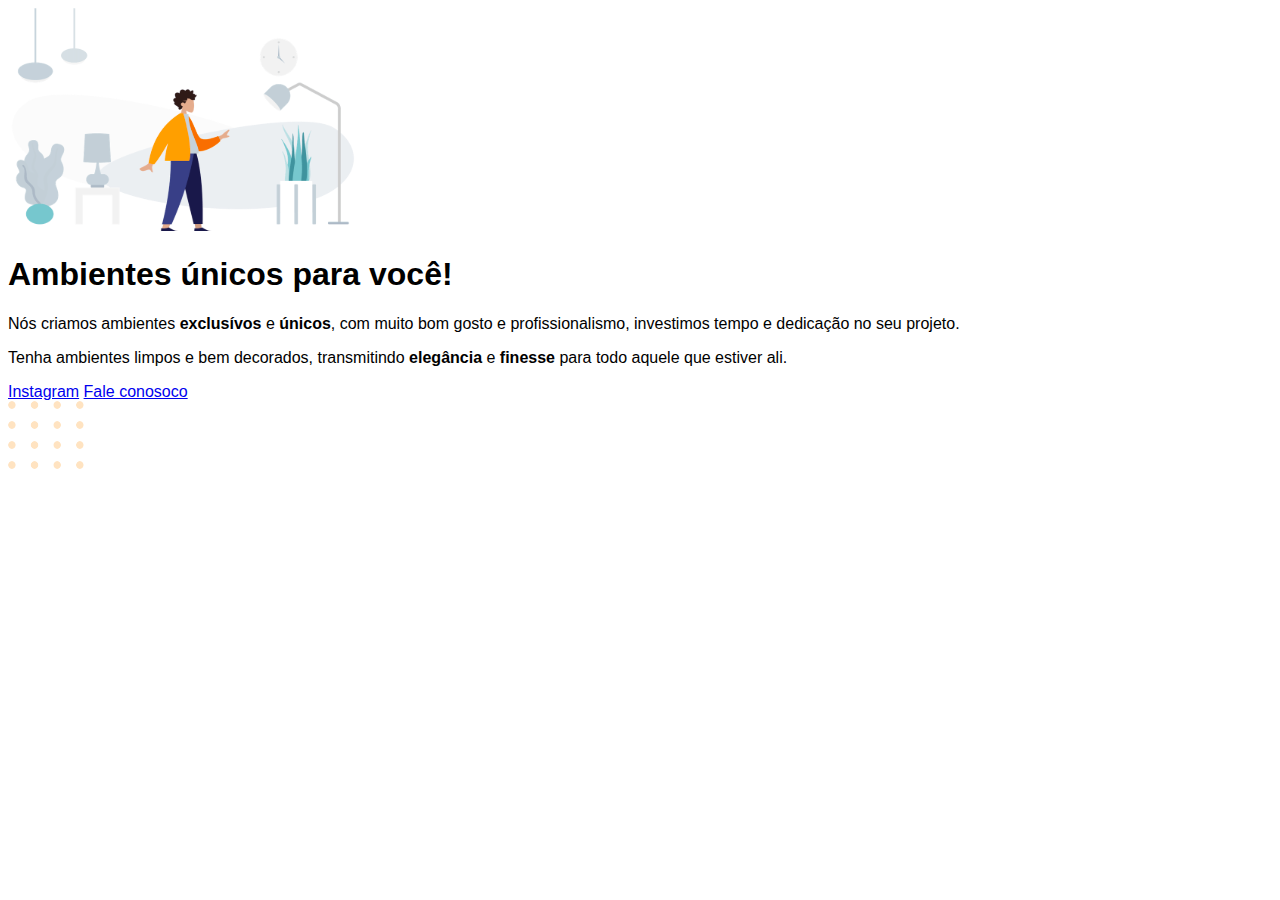
==== Explorer/projeto1/index.html @ be9aff07 "estudo diario" ====
<!DOCTYPE html>
<html lang="en">
<head>
  <meta charset="UTF-8">
  <meta name="viewport" content="width=device-width, initial-scale=1.0">
  <link rel="stylesheet" href="style.css">
  <title>Projeto 1</title>
</head>
<body>
  
  

  <div id="hero">
    <img src="img/image1.svg" alt="desenho de uma pessoa em uma sala com moveis.">

    <h1>Ambientes <span>únicos</span> para você!</h1>
    <p>Nós criamos ambientes <strong>exclusívos</strong> e <strong>únicos</strong>, com muito bom gosto e profissionalismo, investimos tempo e <span>dedicação no seu projeto.</span></p>

    <p>Tenha ambientes limpos e bem decorados, transmitindo <strong>elegância</strong> e <strong>finesse</strong>    para todo aquele que estiver ali.</p>
  </div>

  <div id="footer">
    <a href="www.instagram.com">Instagram</a>
    <a href="mailto:contato@moveisparavoce.com">Fale conosoco</a>
  </div>
  <img id="balls" src="img/balls-decoration.svg" alt="Bolinhas alaranjadas no canto direito inferior da tela">
</body>
</html>
---- Explorer/projeto1/style.css ----
h1 {
  font-family: 'inter', sans-serif;
}

body {
  font-family: 'Open sans', sans-serif;
}
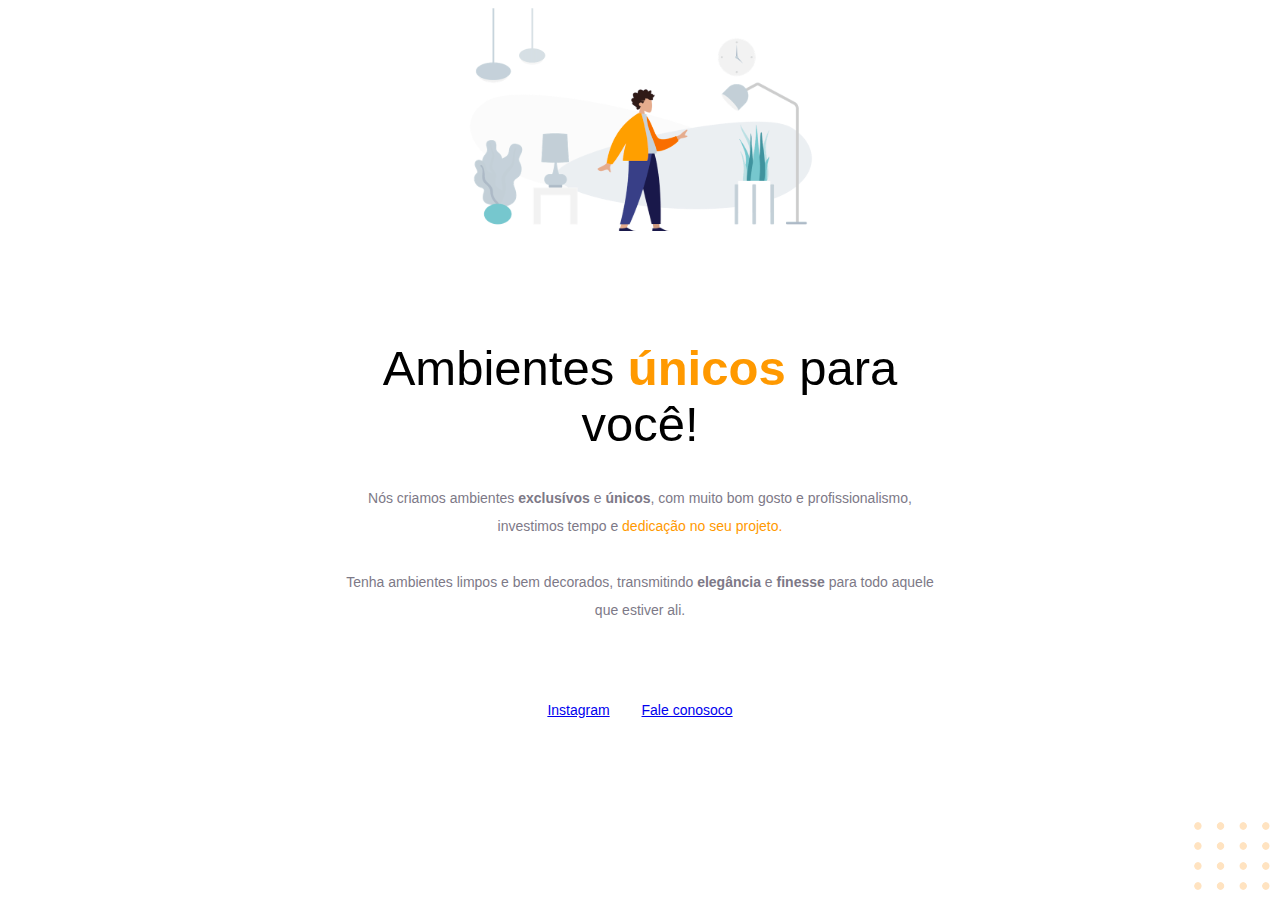
==== commit 365b9fda: "estudo diario]" ====
--- a/Explorer/projeto1/index.html
+++ b/Explorer/projeto1/index.html
@@ -8,15 +8,14 @@
 </head>
 <body>
   
-  
-
   <div id="hero">
     <img src="img/image1.svg" alt="desenho de uma pessoa em uma sala com moveis.">
 
     <h1>Ambientes <span>únicos</span> para você!</h1>
-    <p>Nós criamos ambientes <strong>exclusívos</strong> e <strong>únicos</strong>, com muito bom gosto e profissionalismo, investimos tempo e <span>dedicação no seu projeto.</span></p>
-
-    <p>Tenha ambientes limpos e bem decorados, transmitindo <strong>elegância</strong> e <strong>finesse</strong>    para todo aquele que estiver ali.</p>
+    <p>Nós criamos ambientes <strong>exclusívos</strong> e <strong>únicos</strong>, com muito bom gosto e profissionalismo, investimos tempo e <span>dedicação no seu projeto.</span>
+    <br>
+    <br>
+    Tenha ambientes limpos e bem decorados, transmitindo <strong>elegância</strong> e <strong>finesse</strong>    para todo aquele que estiver ali.</p>
   </div>
 
   <div id="footer">
--- a/Explorer/projeto1/style.css
+++ b/Explorer/projeto1/style.css
@@ -1,7 +1,54 @@
 h1 {
   font-family: 'inter', sans-serif;
+  font-size: 49px;
+  line-height: 56px;
+  font-weight: normal;
+  margin-bottom: 32px;
+}
+
+#hero {
+  width: 592px;
+  margin: 0 auto 72px;
+}
+
+#hero img {
+  margin-bottom: 72px;
+}
+
+h1 span {
+  font-weight: bold;
 }
 
 body {
   font-family: 'Open sans', sans-serif;
+  text-align: center;
 }
+
+span {
+  color: #ff9900;
+}
+
+p , #footer {
+  color: #7d7987;
+  font-size: 14px;
+  line-height: 28px;
+}
+
+
+#footer a + a {
+  margin-left: 28px;
+}
+
+#line {
+  width: 568px;
+  height: 0px;
+  margin: 0 auto 8px;
+  border: 1px solid #eceff2;
+}
+
+
+#balls {
+  position: fixed;
+  bottom: 0px;
+  right: 0px;
+}